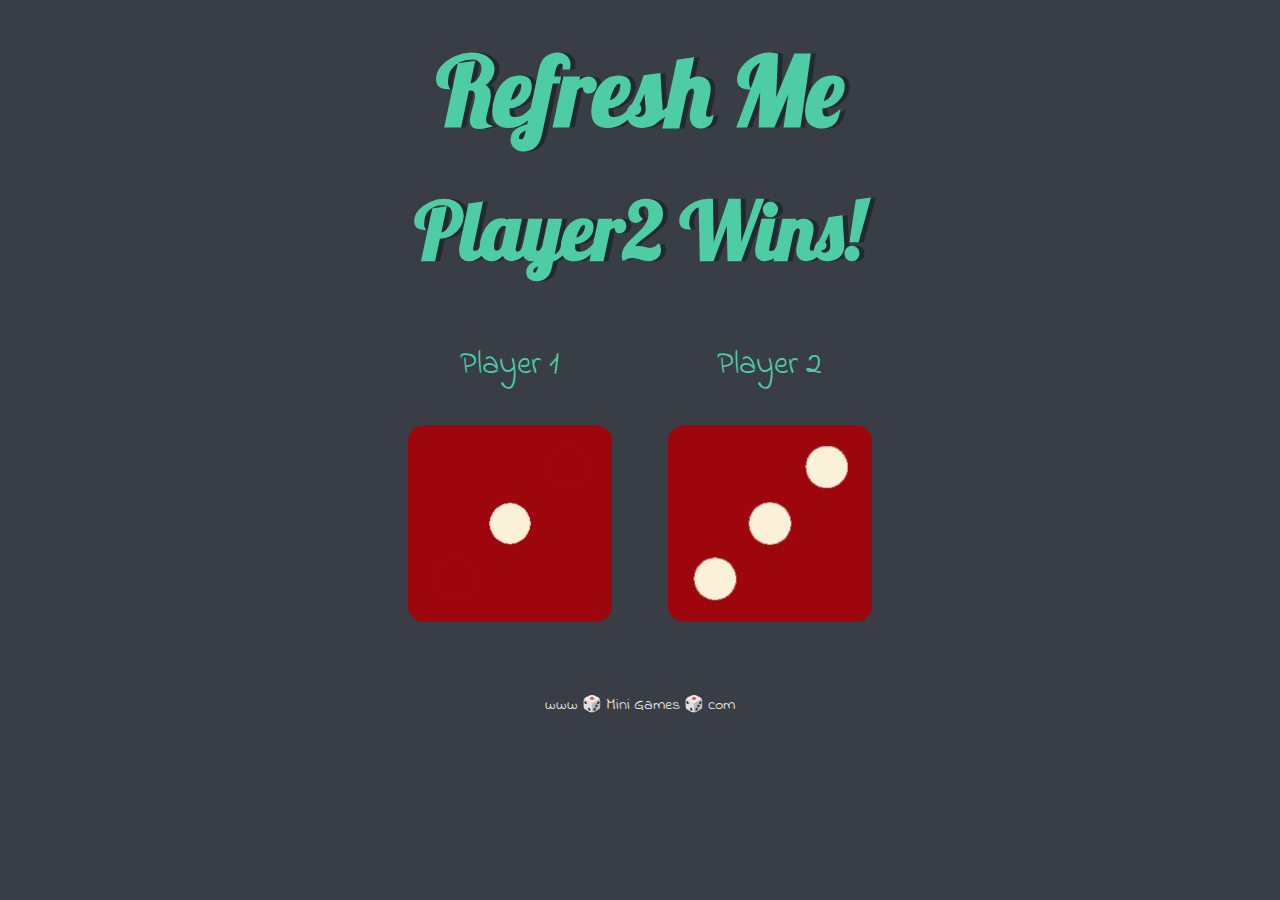
==== index.html @ 250f3088 "Rename dicee.html to index.html" ====
<!DOCTYPE html>
<html lang="en" dir="ltr">

<head>
    <meta charset="utf-8">
    <title>Dicee</title>
    <link rel="stylesheet" href="styles.css">
    <link href="https://fonts.googleapis.com/css?family=Indie+Flower|Lobster" rel="stylesheet">

</head>

<body>

    <div class="container">
        <h1>Refresh Me</h1>

        <h2>Draw!</h2>

        <div class="dice">
            <p>Player 1</p>
            <img class="img1" src="images/dice6.png">
        </div>

        <div class="dice">
            <p>Player 2</p>
            <img class="img2" src="images/dice6.png">
        </div>

    </div>

    <script src="index.js"></script>

</body>

<footer>
    www 🎲 Mini Games 🎲 com
</footer>

</html>
---- styles.css ----
.container {
    width: 70%;
    margin: auto;
    text-align: center;
}

body {
    background-color: #393E46;
}

h1 {
    margin: 30px;
    font-family: 'Lobster', cursive;
    text-shadow: 5px 0 #232931;
    font-size: 6rem;
    color: #4ECCA3;
}

h2 {
    margin: 30px;
    font-family: 'Lobster', cursive;
    text-shadow: 5px 0 #232931;
    font-size: 5rem;
    color: #4ECCA3;
}

p {
    font-size: 2rem;
    color: #4ECCA3;
    font-family: 'Indie Flower', cursive;
}

footer {
    margin-top: 5%;
    color: #EEEEEE;
    text-align: center;
    font-family: 'Indie Flower', cursive;
}

.dice {
    /* text-align: center; */
    display: inline-block;
}

img {
    width: 80%;
}
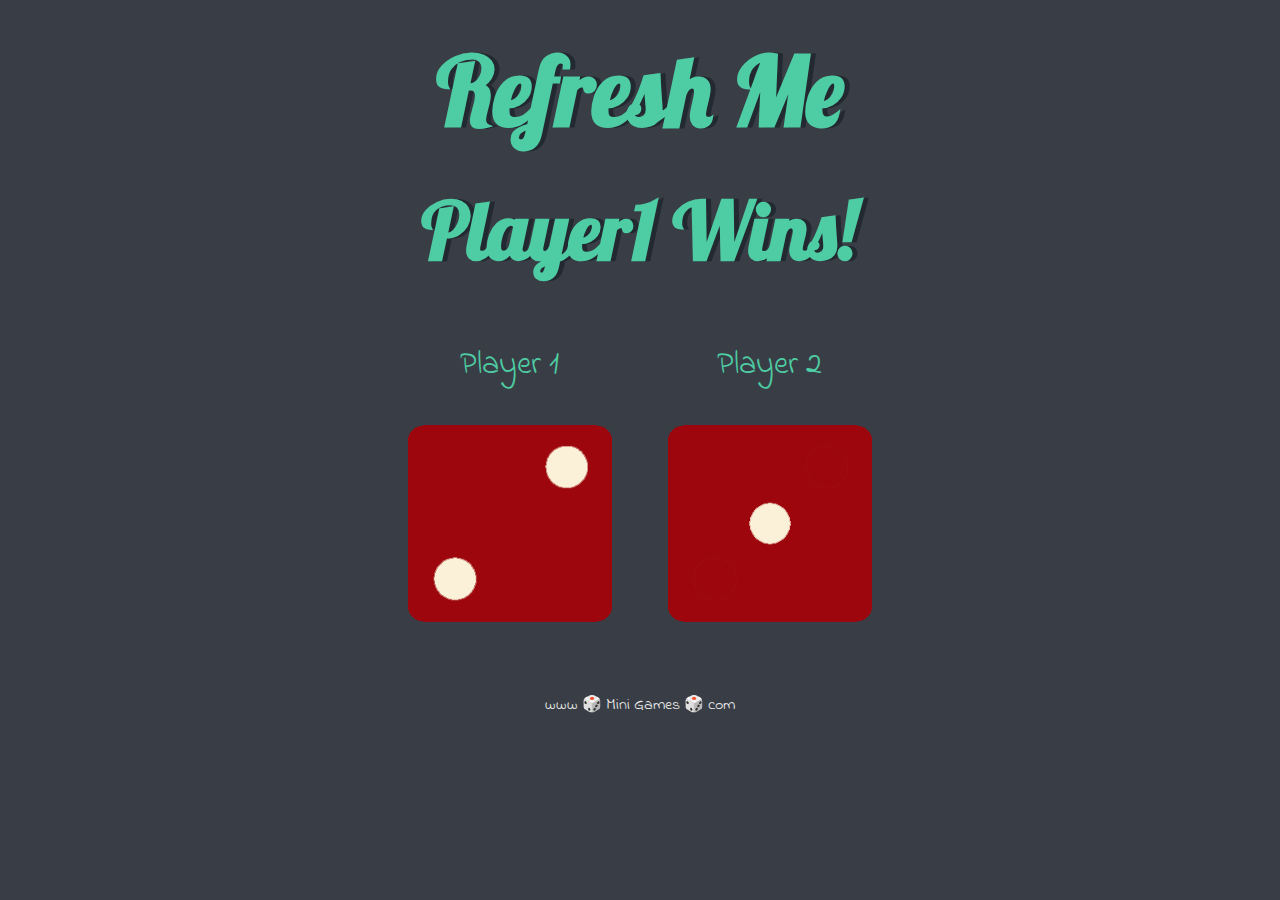
==== commit 87c9c3a4: "Update index.html" ====
--- a/index.html
+++ b/index.html
@@ -28,7 +28,7 @@
 
     </div>
 
-    <script src="index.js"></script>
+    <script src="main.js"></script>
 
 </body>
 
